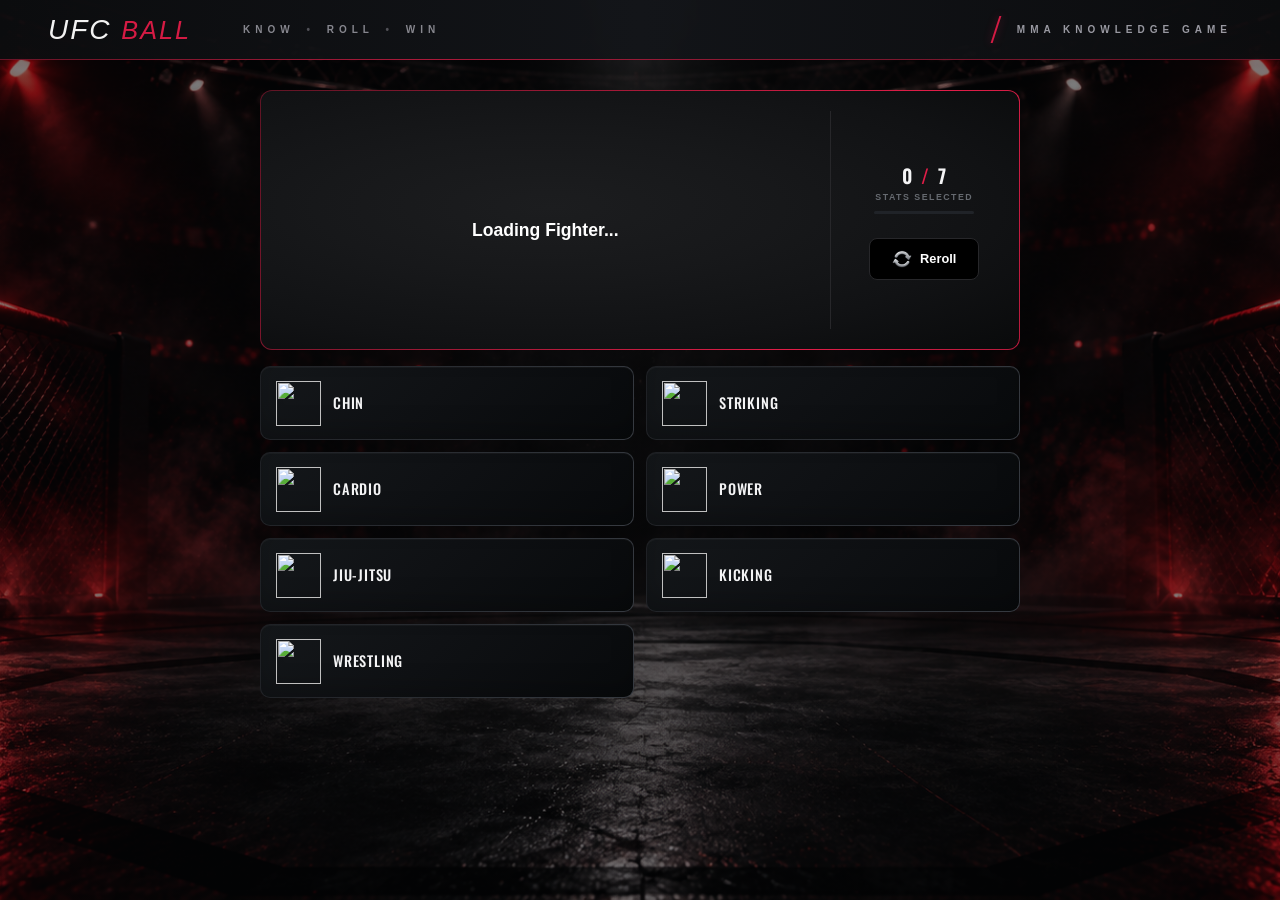
==== site/buildafighter.html @ a82b51f6 ""Render Initial Launch Test"" ====
<!DOCTYPE html>
<html lang="en">
<head>
    <meta charset="UTF-8">
    <meta name="viewport" content="width=device-width, initial-scale=1.0">

    <title>UFC BALL</title>

    <link rel="stylesheet" href="styles.css">

    <link rel="preconnect" href="https://fonts.googleapis.com">
    <link rel="preconnect" href="https://fonts.gstatic.com" crossorigin>

    <link href="https://fonts.googleapis.com/css2?family=Oswald:wght@500;600;700&display=swap"rel="stylesheet">
    <link href="https://fonts.googleapis.com/css2?family=Archivo+Black&family=Oswald:wght@500;600;700&display=swap" rel="stylesheet">
</head>
<body>

    <!-- TOP BAR AND HOME BUTTON -->
    <header class="top-bar">

        <div class="top-bar-left">

            <a href="index.html" class="logo">
                UFC <span class="accent">BALL</span>
            </a>

            <span class="nav-divider"></span>

            <span class="brand-tagline">
                KNOW <span>•</span> ROLL <span>•</span> WIN
            </span>

        </div>


        <div class="top-bar-right">

            <span class="red-divider"></span>

            <span class="game-tagline">
                MMA KNOWLEDGE GAME
            </span>

        </div>

    </header>

    <!-- Page Body Container -->
    <main class="game-container">
        
        <!-- Simple Fighter Header Box Placeholder -->
        <div class="fighter-box">

            <div class="fighter-left">
                <img
                    id="fighter-image"
                    class="fighter-image"
                    src=""
                    alt=""
                    hidden
                >

                <div class="final-message" id="final-message"></div>

                <h2>Loading Fighter...</h2>
            </div>

            <div class="fighter-right">
                <div class="build-progress">
                    <div class="build-progress-count">
                        <span id="selected-count">0</span>
                        <span class="build-progress-slash">/</span>
                        <span id="total-count"></span>
                    </div>

                    <span class="build-progress-text">STATS SELECTED</span>

                    <div class="progress-bar">
                        <div class="progress-bar-fill" id="progress-bar-fill"></div>
                    </div>

                </div>   
                
                <button type="button" id="respin-btn" class="respin-btn">
                    <img src="images/icons/reroll.png" alt="">
                    <span>Reroll</span>
                </button>

                <button type="button" id="play-again-btn" class="respin-btn" hidden>
                    <img src="Images/icons/play-again.png" alt="">
                    <span>Play Again</span>
                </button>
            </div>

        </div>

        <!-- Attribute Buttons Grid -->
        <div class="skills-grid">

            <button type="button" class="atr-btn" data-stat="CHIN">
                <img class="atr-icon" src="Images/icons/CHIN.png" alt="">
                <span class="atr-info">
                    <span class="atr-name">CHIN</span>
                    <span class="atr-fighter"></span>
                </span>
                <span class="atr-score" hidden></span>
            </button>

            <button type="button" class="atr-btn" data-stat="STRIKING">
                <img class="atr-icon" src="Images/icons/PUNCH SPEED.png" alt="">
                <span class="atr-info">
                    <span class="atr-name">STRIKING</span>
                    <span class="atr-fighter"></span>
                </span>
                <span class="atr-score" hidden></span>
            </button>

            <button type="button" class="atr-btn" data-stat="CARDIO">
                <img class="atr-icon" src="Images/icons/CARDIO.png" alt="">
                <span class="atr-info">
                    <span class="atr-name">CARDIO</span>
                    <span class="atr-fighter"></span>
                </span>
                <span class="atr-score" hidden></span>
            </button>

            <button type="button" class="atr-btn" data-stat="POWER">
                <img class="atr-icon" src="Images/icons/PUNCH POWER.png" alt="">
                <span class="atr-info">
                    <span class="atr-name">POWER</span>
                    <span class="atr-fighter"></span>
                </span>
                <span class="atr-score" hidden></span>
            </button>

            <button type="button" class="atr-btn" data-stat="JIU-JITSU">
                <img class="atr-icon" src="Images/icons/jiu-jitsu.png" alt="">
                <span class="atr-info">
                    <span class="atr-name">JIU-JITSU</span>
                    <span class="atr-fighter"></span>
                </span>
                <span class="atr-score" hidden></span>
            </button>

            <button type="button" class="atr-btn" data-stat="KICKING">
                <img class="atr-icon" src="Images/icons/KICK SPEED.png" alt="">
                <span class="atr-info">
                    <span class="atr-name">KICKING</span>
                    <span class="atr-fighter"></span>
                </span>
                <span class="atr-score" hidden></span>
            </button>

            <button type="button" class="atr-btn" data-stat="WRESTLING">
                <img class="atr-icon" src="Images/icons/WRESTLING.png" alt="">
                <span class="atr-info">
                    <span class="atr-name">WRESTLING</span>
                    <span class="atr-fighter"></span>
                </span>
                <span class="atr-score" hidden></span>
            </button>



        </div>

    </main>

    <script src="main.js"></script>
</body>
</html>
---- site/styles.css ----
/* =========================================================
   1. GLOBAL / RESET
   ========================================================= */

* {
    margin: 0;
    padding: 0;
    box-sizing: border-box;
}

body {
    font-family: sans-serif;

    background:
        linear-gradient(
            rgba(5, 6, 8, 0.50),
            rgba(5, 6, 8, 0.50)
        ),
        url("images/BG1.png");

    background-size: cover;
    background-position: center;
    background-repeat: no-repeat;
    background-attachment: fixed;

    min-height: 100vh;
}

@media (max-width: 600px) {
    body {
        background-attachment: scroll;
    }
}


/* =========================================================
   2. TOP BAR
   ========================================================= */

/* ---------- Main Header ---------- */

.top-bar {
    position: sticky;
    top: 0;
    z-index: 100;
    opacity: 95%;

    display: flex;
    justify-content: space-between;
    align-items: center;

    min-height: 60px;
    padding: 0 48px;

    background: linear-gradient(
        90deg,
        #0c0d0f 0%,
        #131519 50%,
        #0c0d0f 100%
    );

    border-bottom: 1px solid rgba(225, 29, 72, 0.45);
}

.top-bar::after {
    content: "";

    position: absolute;
    left: 0;
    bottom: -1px;

    width: 100%;
    height: 1px;

    background: linear-gradient(
        90deg,
        transparent,
        rgba(225, 29, 72, 0.6),
        rgba(225, 29, 72, 0.2),
        transparent
    );

    pointer-events: none;
}


/* ---------- Left Side ---------- */

.top-bar-left {
    display: flex;
    align-items: center;
    gap: 26px;
}


/* ---------- Logo ---------- */

.logo,
.logo:visited {
    font-family: 'Impact', 'Arial Black', sans-serif;
    font-size: 28px;
    font-style: italic;
    letter-spacing: 2px;

    color: #FFFFFF;

    text-transform: uppercase;
    text-decoration: none;
}

.logo .accent {
    color: #E11D48;
    font-size: 0.9em;
}

.logo:hover {
    opacity: 0.8;
    transition: opacity 0.2s ease;
}


/* ---------- TAGLINE ---------- */

.brand-tagline {
    color: #8E8E96;

    font-size: 10px;
    font-weight: 600;
    letter-spacing: 5px;

    white-space: nowrap;
}

.brand-tagline span {
    color: #55555C;
    margin: 0 4px;
}


/* ---------- Right Side ---------- */

.top-bar-right {
    display: flex;
    align-items: center;
    gap: 20px;
}


/* ---------- Red Slash ---------- */

.red-divider {
    width: 2px;
    height: 27px;

    background-color: #E11D48;

    transform: skew(-18deg);

    box-shadow: 0 0 8px rgba(225, 29, 72, 0.4);
}


/* ---------- MMA Knowledge Game ---------- */

.game-tagline {
    color: #A1A1AA;

    font-size: 10px;
    font-weight: 600;
    letter-spacing: 5px;

    white-space: nowrap;
}


/* =========================================================
   3. HOME PAGE
   ========================================================= */

/* ---------- Page Grid ---------- */

.page-container {
    display: grid;
    grid-template-columns: 1fr;
    gap: 20px;

    width: 100%;
    max-width: 1200px;

    margin: 40px auto;
    padding: 0 20px;
}


/* ---------- Game Cards ---------- */

.card {
    position: relative;

    display: flex;
    flex-direction: column;
    justify-content: flex-end;

    width: 100%;
    min-width: 340px;
    min-height: 300px;

    overflow: hidden;

    background-color: #000000;

    border: 1px solid #27272A;
    border-radius: 12px;

    text-decoration: none;

    transition:
        transform 0.2s ease,
        box-shadow 0.2s ease,
        border-color 0.2s ease;
}

.card:hover {
    transform: scale(1.02);

    border-color: #E11D48;

    box-shadow: 0 8px 20px rgba(225, 29, 72, 0.2);
}


/* ---------- Card Background Image ---------- */

.card-bg-image {
    position: absolute;
    top: 0;
    left: 0;
    z-index: 1;

    width: 100%;
    height: 100%;

    object-fit: cover;

    filter: grayscale(20%) brightness(90%);

    transition: transform 0.3s ease-out;
}

.card:hover .card-bg-image {
    transform: scale(1.05);
}


/* ---------- Card Content ---------- */

.card-content {
    position: relative;
    z-index: 2;

    padding: 24px;

    background: linear-gradient(
        to top,
        rgba(0, 0, 0, 0.95) 0%,
        rgba(0, 0, 0, 0.7) 40%,
        rgba(0, 0, 0, 0) 100%
    );
}

.card h2 {
    margin: 0 0 8px 0;

    color: #FFFFFF;

    font-size: 1.25rem;
    font-weight: 700;
}

.card h2 .accent {
    color: #E11D48;
}

.card p {
    margin: 0;

    color: #D4D4D8;

    font-size: 0.9rem;
}


/* =========================================================
   4. BUILD A FIGHTER GAME
   ========================================================= */

/* ---------- Game Container ---------- */

.game-container {
    display: flex;
    flex-direction: column;
    gap: 16px;

    width: 90%;
    max-width: 760px;

    margin: 30px auto;
}


/* =========================================================
   5. FIGHTER DISPLAY
   ========================================================= */

/* ---------- Fighter Box ---------- */

.fighter-box {
    display: grid;
    grid-template-columns: 75% 25%;

    min-height: 260px;

    overflow: hidden;

    border: 1px solid transparent;
    border-radius: 12px;

    background:
        radial-gradient(
            ellipse at 38% 45%,
            #1C1D1F 0%,
            #17181A 35%,
            #111214 68%,
            #090A0B 100%
        ) padding-box,

        linear-gradient(
            120deg,
            #5f1424,
            #E11D48,
            #5f1424,
            #9f1736,
            #E11D48
        ) border-box;

    background-size:
        100% 100%,
        300% 300%;

    animation: fighter-border-shift 6s ease-in-out infinite;
}

@keyframes fighter-border-shift {
    0% {
        background-position:
            0 0,
            0% 50%;

        box-shadow: 0 0 8px rgba(225, 29, 72, 0.12);
    }

    50% {
        background-position:
            0 0,
            100% 50%;

        box-shadow:
            0 0 18px rgba(225, 29, 72, 0.25),
            0 0 30px rgba(201, 130, 75, 0.08);
    }

    100% {
        background-position:
            0 0,
            0% 50%;

        box-shadow: 0 0 8px rgba(225, 29, 72, 0.12);
    }
}

/* ---------- Fighter Left ---------- */

.fighter-left {
    display: flex;
    flex-direction: column;
    align-items: center;
    justify-content: center;

    padding: 16px;
}

.fighter-box h2 {
    color: #FFFFFF;

    font-size: 1.1rem;
    font-weight: 600;
}


/* ---------- Fighter Image ---------- */

.fighter-image {
    width: 180px;
    height: 180px;

    object-fit: cover;

    border: 1px solid #E11D48;
    border-radius: 50%;
    margin-bottom: 12px;

    animation: fighter-image-border-shift 6s ease-in-out infinite;
}

@keyframes fighter-image-border-shift {
    0% {
        border-color: #5f1424;
        box-shadow:
            0 0 8px rgba(225, 29, 72, 0.15);
    }

    35% {
        border-color: #E11D48;
        box-shadow:
            0 0 14px rgba(225, 29, 72, 0.3);
    }

    65% {
        border-color: #E11D48;
        box-shadow:
            0 0 18px rgba(201, 130, 75, 0.25);
    }

    100% {
        border-color: #5f1424;
        box-shadow:
            0 0 8px rgba(225, 29, 72, 0.15);
    }
}

/* ---------- Fighter Right / Controls ---------- */

.fighter-right {
    display: flex;
    flex-direction: column;
    align-items: center;
    justify-content: center;
    gap: 10px;

    padding: 16px;

    position: relative;
}

.fighter-right::before {
    content: "";

    position: absolute;
    left: 0;
    top: 20px;
    bottom: 20px;

    width: 1px;
    background-color: #27272A;
}

/* ---------- Fighter Game Over Overlay ---------- */

.overall-label {
    color: #D4D4D8;

    font-family: 'Oswald', sans-serif;
    font-size: 1.25rem;
    font-weight: 600;

    letter-spacing: 0.5px;
}

.overall-score {
    color: #C9824B;

    font-family: 'Oswald', sans-serif;
    font-size: 1.55rem;
    font-weight: 700;

    letter-spacing: 1px;

    margin-left: 8px;
}

.final-message {
    display: flex;
    align-items: center;
    justify-content: center;
    gap: 14px;

    width: 100%;
    margin-bottom: 10px;
    padding: 5px;

    color: #F43F5E;

    font-family: 'Archivo Black', sans-serif;
    font-size: clamp(1.4rem, 4vw, 2rem);

    letter-spacing: 0.5px;
    text-transform: uppercase;
    text-align: center;
    white-space: nowrap;

    text-shadow:
        0 0 6px rgba(225, 29, 72, 0.35),
        0 0 14px rgba(225, 29, 72, 0.12);
}

.final-message:not(:empty)::before,
.final-message:not(:empty)::after {
    content: "";

    width: 45px;
    height: 2px;

    background-color: currentColor;

    box-shadow:
        0 0 6px rgba(225, 29, 72, 0.35),
        0 0 14px rgba(225, 29, 72, 0.12);
}

/* -------------- Progress Bar -------------- */
/* ---------- Build Progress ---------- */

.build-progress {
    display: flex;
    flex-direction: column;
    align-items: center;

    margin-bottom: 14px;
}

.build-progress-count {
    color: #F4F4F5;

    font-family: 'Oswald', sans-serif;
    font-size: 1.2rem;
    font-weight: 600;

    letter-spacing: 0.5px;
}

.build-progress-slash {
    margin: 0 3px;
    color: #E11D48;
}

.build-progress-text {
    margin-top: 2px;

    color: #666A70;

    font-size: 0.55rem;
    font-weight: 600;
    letter-spacing: 1.5px;

    text-transform: uppercase;
}

.progress-bar {
    width: 100px;
    height: 3px;

    margin-top: 9px;

    background-color: #202328;

    border-radius: 20px;
    overflow: hidden;
}

.progress-bar-fill {
    width: 0%;
    height: 100%;

    background: linear-gradient(
        90deg,
        #9F1736,
        #E11D48
    );

    border-radius: 20px;

    transition: width 0.3s ease;
}

/* =========================================================
   6. ATTRIBUTE GRID
   ========================================================= */

.skills-grid {
    display: grid;
    grid-template-columns: 1fr 1fr;
    gap: 12px;
}


/* ---------- Base Attribute Button ---------- */

.atr-btn {
    display: grid;
    grid-template-columns: 42px 1fr auto;
    align-items: center;
    gap: 14px;

    width: 100%;
    min-height: 74px;
    padding: 12px 16px;

    color: #FFFFFF;

    border: 1px solid transparent;
    border-radius: 10px;

    background:
        linear-gradient(
            135deg,
            #14171A 0%,
            #0F1114 45%,
            #080A0C 100%
        ) padding-box,

        linear-gradient(
            120deg,
            #1E2024,
            #30343A,
            #42464D,
            #272A2F,
            #363A40
        ) border-box;

    background-size:
        100% 100%,
        300% 300%;

    box-shadow:
        inset 0 1px 0 rgba(255, 255, 255, 0.035),
        inset 0 -12px 22px rgba(0, 0, 0, 0.20);

    animation: attribute-border-shift 6s ease-in-out infinite;

    text-align: left;
    cursor: pointer;

    transition:
        transform 0.2s ease,
        box-shadow 0.2s ease;
}

@keyframes attribute-border-shift {
    0% {
        background-position:
            0 0,
            0% 50%;

        box-shadow: 0 0 6px rgba(120, 125, 135, 0.08);
    }

    50% {
        background-position:
            0 0,
            100% 50%;

        box-shadow:
            0 0 10px rgba(140, 145, 155, 0.14),
            0 0 18px rgba(90, 95, 105, 0.08);
    }

    100% {
        background-position:
            0 0,
            0% 50%;

        box-shadow: 0 0 6px rgba(120, 125, 135, 0.08);
    }
}

.atr-btn.selected {
    animation: none;

    background:
        linear-gradient(
            135deg,
            #090A0C 0%,
            #060708 55%,
            #030405 100%
        ) padding-box,

        linear-gradient(
            #1A1C1F,
            #1A1C1F
        ) border-box;

    box-shadow:
        inset 0 1px 0 rgba(255, 255, 255, 0.015),
        inset 0 -10px 18px rgba(0, 0, 0, 0.35);
}

/* ---------- Attribute Icon ---------- */

.atr-icon {
    width: 45px;
    height: 45px;

    object-fit: contain;

    justify-self: center;
}


/* ---------- Attribute Text Area ---------- */

.atr-info {
    display: flex;
    flex-direction: column;
    justify-content: center;

    min-width: 0;
}


/* ---------- Attribute Name ---------- */

.atr-name {
    color: #F4F4F5;

    font-family: 'Oswald', sans-serif;
    font-size: 0.9rem;
    font-weight: 500;

    letter-spacing: 0.8px;
    text-transform: uppercase;
}


/* ---------- Fighter Name ---------- */

.atr-fighter {
    margin-top: 2px;

    color: #A1A1AA;

    font-size: 0.85rem;
    font-weight: 500;

    letter-spacing: 0.3px;
}


/* ---------- Final Attribute Score ---------- */

.atr-score {
    position: relative;
    align-self: stretch;

    display: flex;
    align-items: center;
    justify-content: center;

    min-width: 58px;
    padding-left: 16px;

    color: #D6A354;

    font-family: 'Oswald', sans-serif;
    font-size: 1.35rem;
    font-weight: 700;
}

.atr-score::before {
    content: "";

    position: absolute;
    left: 0;
    top: 10px;
    bottom: 10px;

    width: 1px;
    background-color: #3A3D42;
}

.atr-score[hidden] {
    display: none;
}

/* ---------- Available Hover ---------- */

.atr-btn:not(:disabled):hover {
    box-shadow:
        inset 0 1px 0 rgba(255, 255, 255, 0.05),
        inset 0 -12px 22px rgba(0, 0, 0, 0.20),
        0 4px 14px rgba(225, 29, 72, 0.18);

    transform: translateY(-2px);
}


/* ---------- Selected / Disabled ---------- */

.atr-btn:disabled {
    cursor: default;
}

/* =========================================================
   7. GAME CONTROL BUTTONS
   ========================================================= */

/* ---------- Reroll / Play Again ---------- */

.respin-btn {
    display: flex;
    align-items: center;
    justify-content: center;
    gap: 8px;

    min-width: 110px;
    padding: 10px 14px;

    color: #FFFFFF;
    background-color: #000000;

    border: 1px solid #27272A;
    border-radius: 8px;

    font-family: inherit;
    font-size: 0.8rem;
    font-weight: 600;

    cursor: pointer;

    transition:
        transform 0.2s ease,
        box-shadow 0.2s ease,
        border-color 0.2s ease,
        background-color 0.2s ease;
}

.respin-btn img {
    width: 20px;
    height: 20px;

    object-fit: contain;
}

.respin-btn[hidden] {
    display: none;
}

/* ---------- Control Hover ---------- */

.respin-btn:not(:disabled):hover {
    background-color: #09090B;

    border-color: #E11D48;

    box-shadow: 0 4px 14px rgba(225, 29, 72, 0.25);

    transform: translateY(-2px);
}


/* ---------- Control Click ---------- */

.respin-btn:active {
    transform: scale(0.95);
}


/* ---------- Disabled Control ---------- */

.respin-btn:disabled {
    opacity: 0.5;

    cursor: default;

    border-color: #27272A;

    box-shadow: none;
    transform: none;
}

/* =========================================================
   8. RESPONSIVE
   ========================================================= */

/* ---------- Tablet ---------- */

@media (min-width: 640px) {
    .page-container {
        grid-template-columns: repeat(2, 1fr);
    }
}


/* ---------- Desktop ---------- */

@media (min-width: 1024px) {
    .page-container {
        grid-template-columns: repeat(3, 1fr);
    }
}
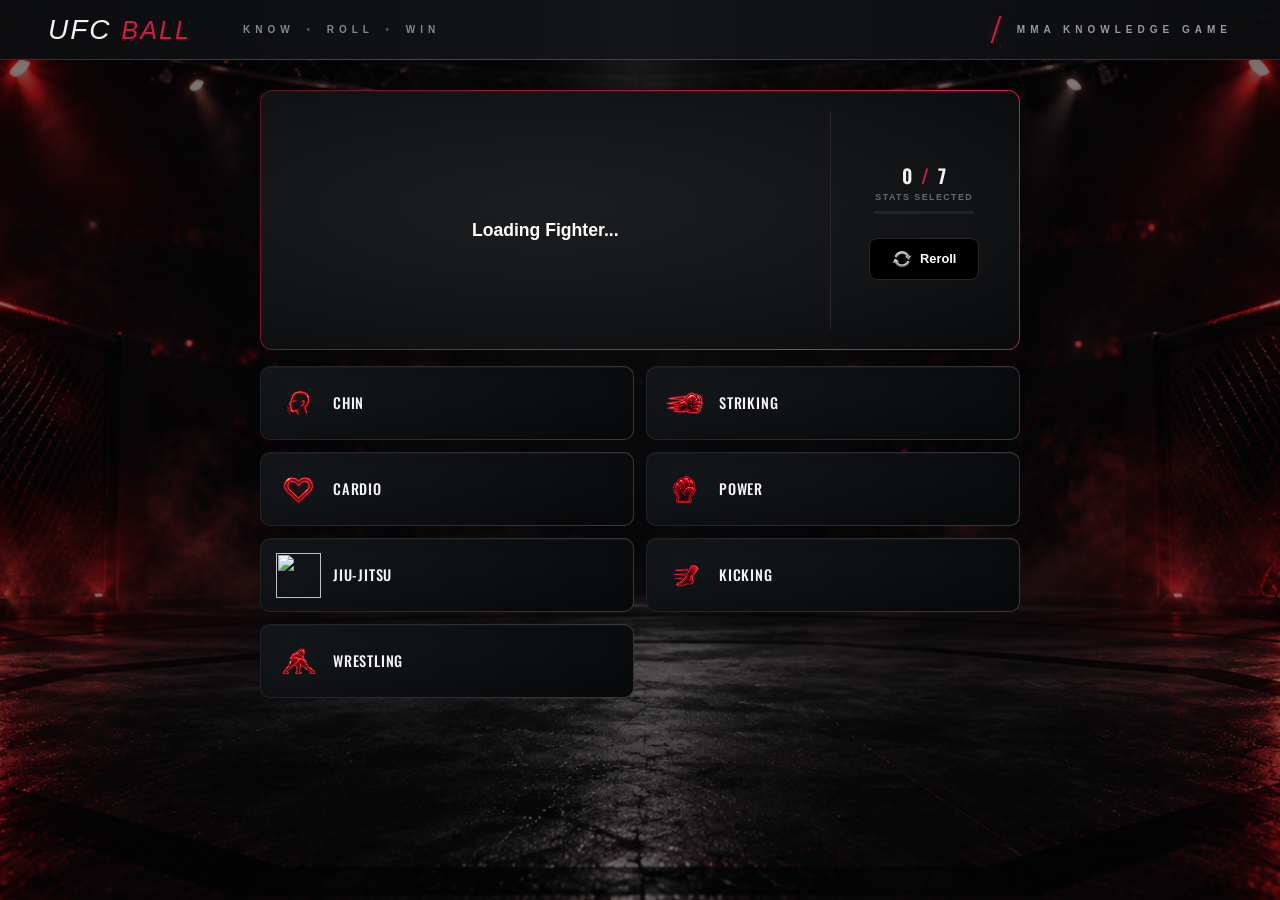
==== commit 96d621b9: ""image path update"" ====
--- a/site/buildafighter.html
+++ b/site/buildafighter.html
@@ -99,7 +99,7 @@
         <div class="skills-grid">
 
             <button type="button" class="atr-btn" data-stat="CHIN">
-                <img class="atr-icon" src="Images/icons/CHIN.png" alt="">
+                <img class="atr-icon" src="images/icons/CHIN.png" alt="">
                 <span class="atr-info">
                     <span class="atr-name">CHIN</span>
                     <span class="atr-fighter"></span>
@@ -108,7 +108,7 @@
             </button>
 
             <button type="button" class="atr-btn" data-stat="STRIKING">
-                <img class="atr-icon" src="Images/icons/PUNCH SPEED.png" alt="">
+                <img class="atr-icon" src="images/icons/PUNCH SPEED.png" alt="">
                 <span class="atr-info">
                     <span class="atr-name">STRIKING</span>
                     <span class="atr-fighter"></span>
@@ -117,7 +117,7 @@
             </button>
 
             <button type="button" class="atr-btn" data-stat="CARDIO">
-                <img class="atr-icon" src="Images/icons/CARDIO.png" alt="">
+                <img class="atr-icon" src="images/icons/CARDIO.png" alt="">
                 <span class="atr-info">
                     <span class="atr-name">CARDIO</span>
                     <span class="atr-fighter"></span>
@@ -126,7 +126,7 @@
             </button>
 
             <button type="button" class="atr-btn" data-stat="POWER">
-                <img class="atr-icon" src="Images/icons/PUNCH POWER.png" alt="">
+                <img class="atr-icon" src="images/icons/PUNCH POWER.png" alt="">
                 <span class="atr-info">
                     <span class="atr-name">POWER</span>
                     <span class="atr-fighter"></span>
@@ -135,7 +135,7 @@
             </button>
 
             <button type="button" class="atr-btn" data-stat="JIU-JITSU">
-                <img class="atr-icon" src="Images/icons/jiu-jitsu.png" alt="">
+                <img class="atr-icon" src="images/icons/jiu-jitsu.png" alt="">
                 <span class="atr-info">
                     <span class="atr-name">JIU-JITSU</span>
                     <span class="atr-fighter"></span>
@@ -144,7 +144,7 @@
             </button>
 
             <button type="button" class="atr-btn" data-stat="KICKING">
-                <img class="atr-icon" src="Images/icons/KICK SPEED.png" alt="">
+                <img class="atr-icon" src="images/icons/KICK SPEED.png" alt="">
                 <span class="atr-info">
                     <span class="atr-name">KICKING</span>
                     <span class="atr-fighter"></span>
@@ -153,7 +153,7 @@
             </button>
 
             <button type="button" class="atr-btn" data-stat="WRESTLING">
-                <img class="atr-icon" src="Images/icons/WRESTLING.png" alt="">
+                <img class="atr-icon" src="images/icons/WRESTLING.png" alt="">
                 <span class="atr-info">
                     <span class="atr-name">WRESTLING</span>
                     <span class="atr-fighter"></span>
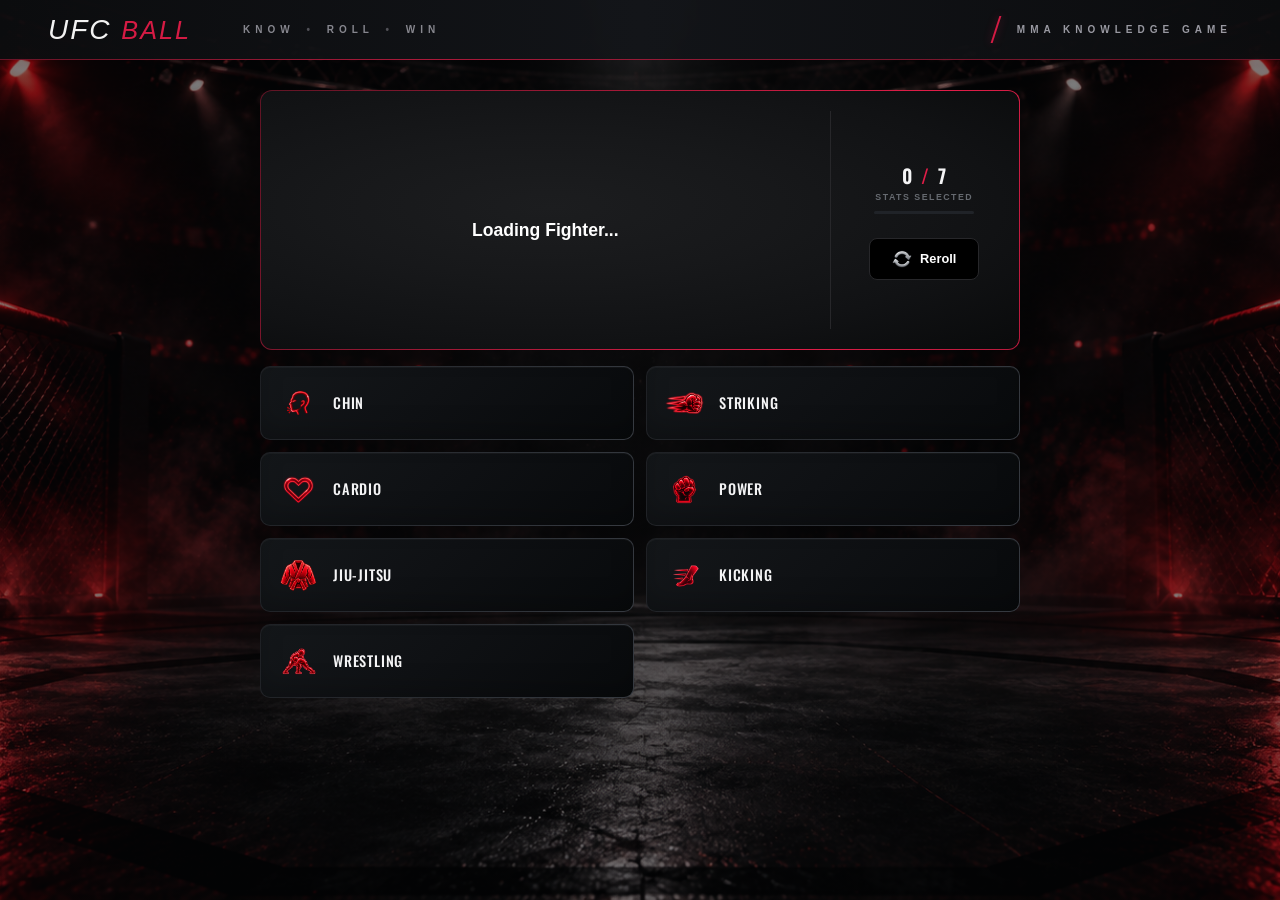
==== commit 5c0170e1: ""icon fix"" ====
--- a/site/buildafighter.html
+++ b/site/buildafighter.html
@@ -88,7 +88,7 @@
                 </button>
 
                 <button type="button" id="play-again-btn" class="respin-btn" hidden>
-                    <img src="Images/icons/play-again.png" alt="">
+                    <img src="images/icons/play-again.png" alt="">
                     <span>Play Again</span>
                 </button>
             </div>
@@ -135,7 +135,7 @@
             </button>
 
             <button type="button" class="atr-btn" data-stat="JIU-JITSU">
-                <img class="atr-icon" src="images/icons/jiu-jitsu.png" alt="">
+                <img class="atr-icon" src="images/icons/JIU-JITSU.png" alt="">
                 <span class="atr-info">
                     <span class="atr-name">JIU-JITSU</span>
                     <span class="atr-fighter"></span>
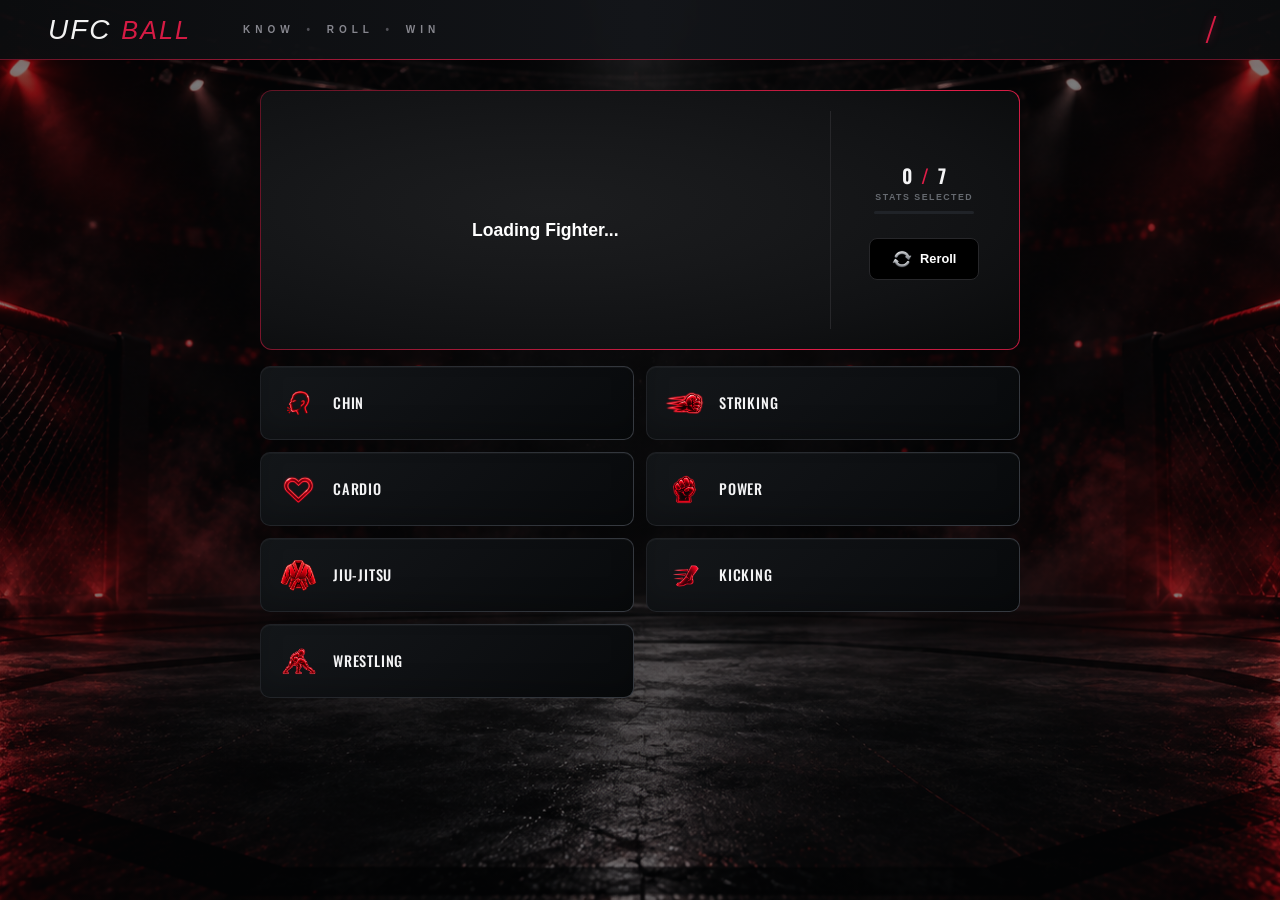
==== commit d8859ba4: ""mobile changes and stat update"" ====
--- a/site/buildafighter.html
+++ b/site/buildafighter.html
@@ -39,7 +39,7 @@
             <span class="red-divider"></span>
 
             <span class="game-tagline">
-                MMA KNOWLEDGE GAME
+                <!-- add tagline -->
             </span>
 
         </div>
--- a/site/styles.css
+++ b/site/styles.css
@@ -8,7 +8,24 @@
     box-sizing: border-box;
 }
 
+html {
+    width: 100%;
+    max-width: 100%;
+
+    overflow-x: hidden;
+    overscroll-behavior-x: none;
+
+    background-color: #08090B;
+}
+
 body {
+    width: 100%;
+    max-width: 100%;
+    min-height: 100vh;
+
+    overflow-x: hidden;
+    overscroll-behavior-x: none;
+
     font-family: sans-serif;
 
     background:
@@ -23,7 +40,7 @@
     background-repeat: no-repeat;
     background-attachment: fixed;
 
-    min-height: 100vh;
+    background-color: #08090B;
 }
 
 @media (max-width: 600px) {
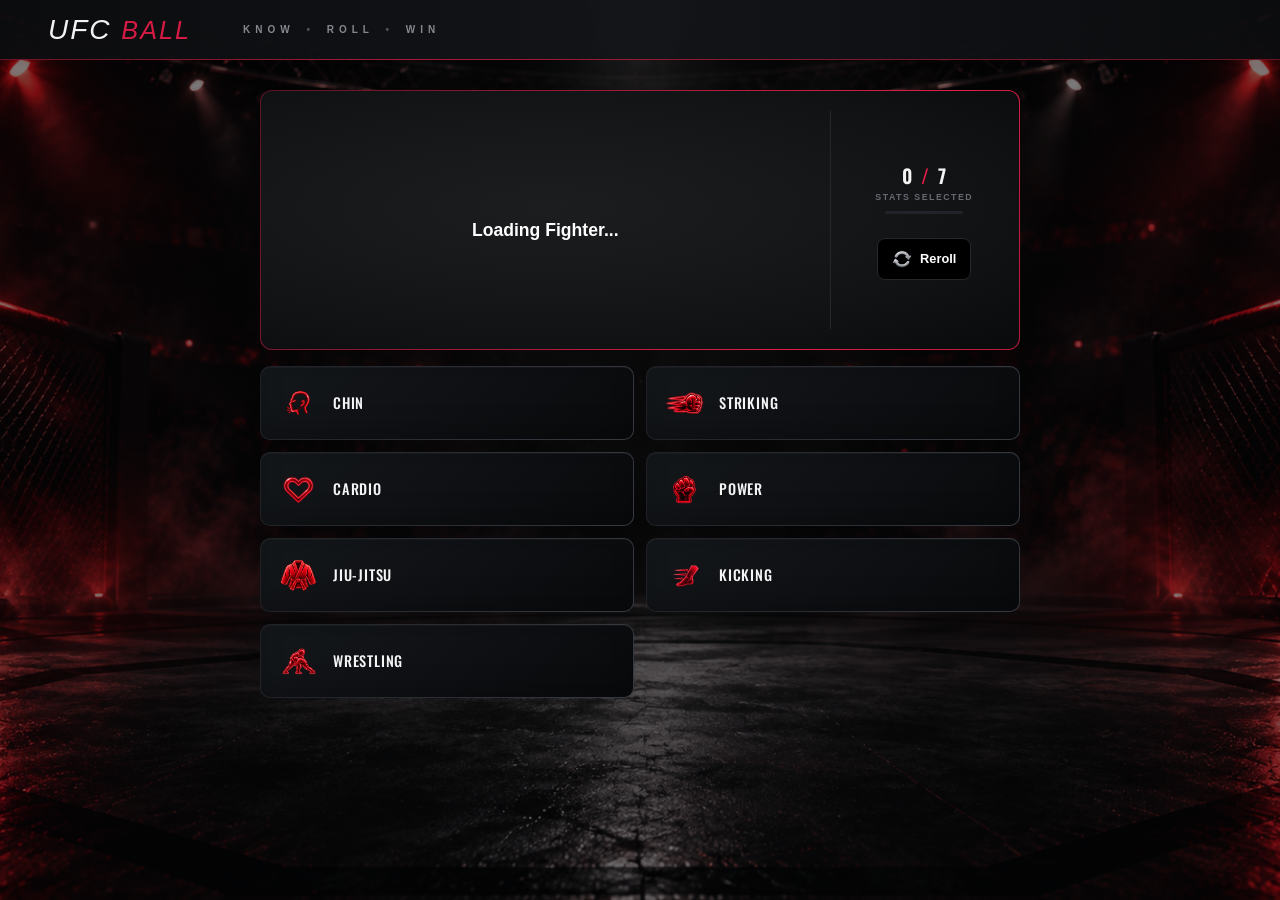
==== commit 970f8633: ""mobile progress bar fit and stat update"" ====
--- a/site/buildafighter.html
+++ b/site/buildafighter.html
@@ -36,7 +36,7 @@
 
         <div class="top-bar-right">
 
-            <span class="red-divider"></span>
+            <!--<span class="red-divider"></span>-->
 
             <span class="game-tagline">
                 <!-- add tagline -->
--- a/site/styles.css
+++ b/site/styles.css
@@ -583,7 +583,7 @@
 }
 
 .progress-bar {
-    width: 100px;
+    width: min(110px, 80%);
     height: 3px;
 
     margin-top: 9px;
@@ -838,7 +838,7 @@
     justify-content: center;
     gap: 8px;
 
-    min-width: 110px;
+    min-width: 75px;
     padding: 10px 14px;
 
     color: #FFFFFF;
